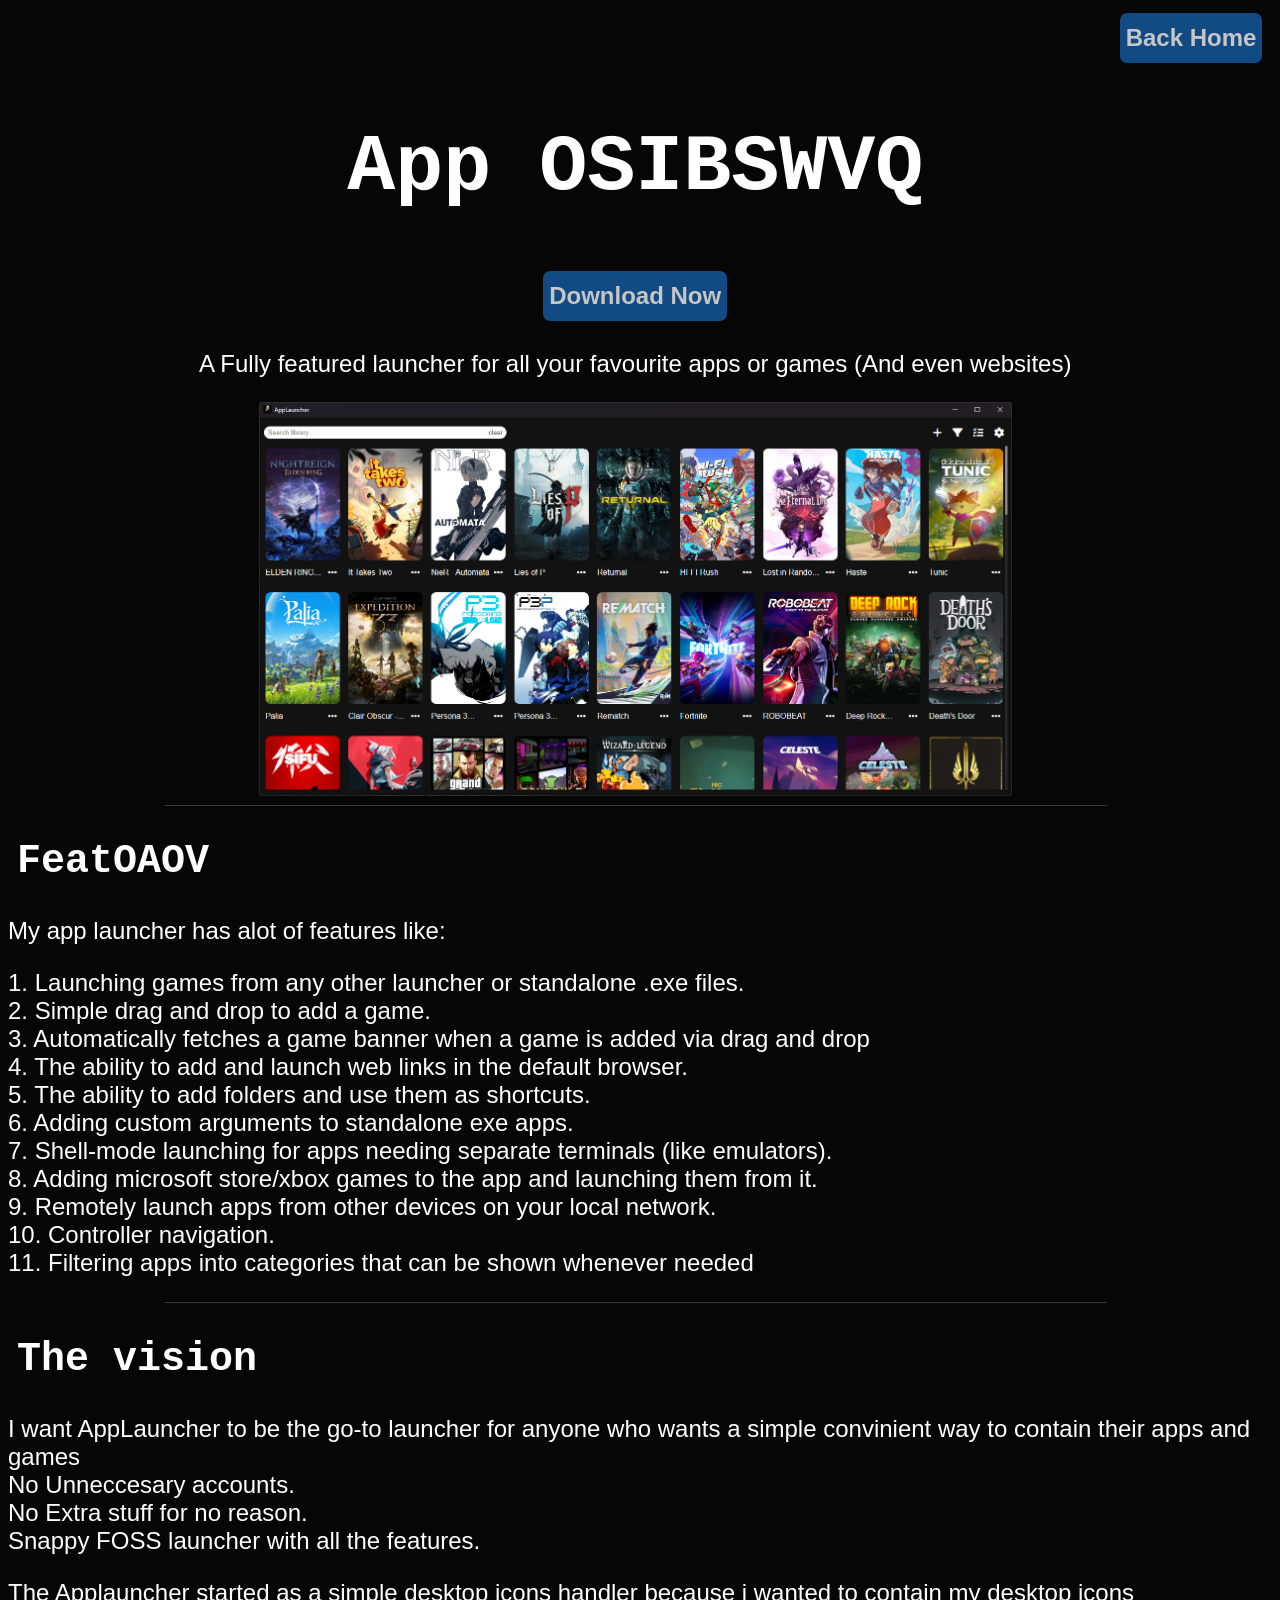
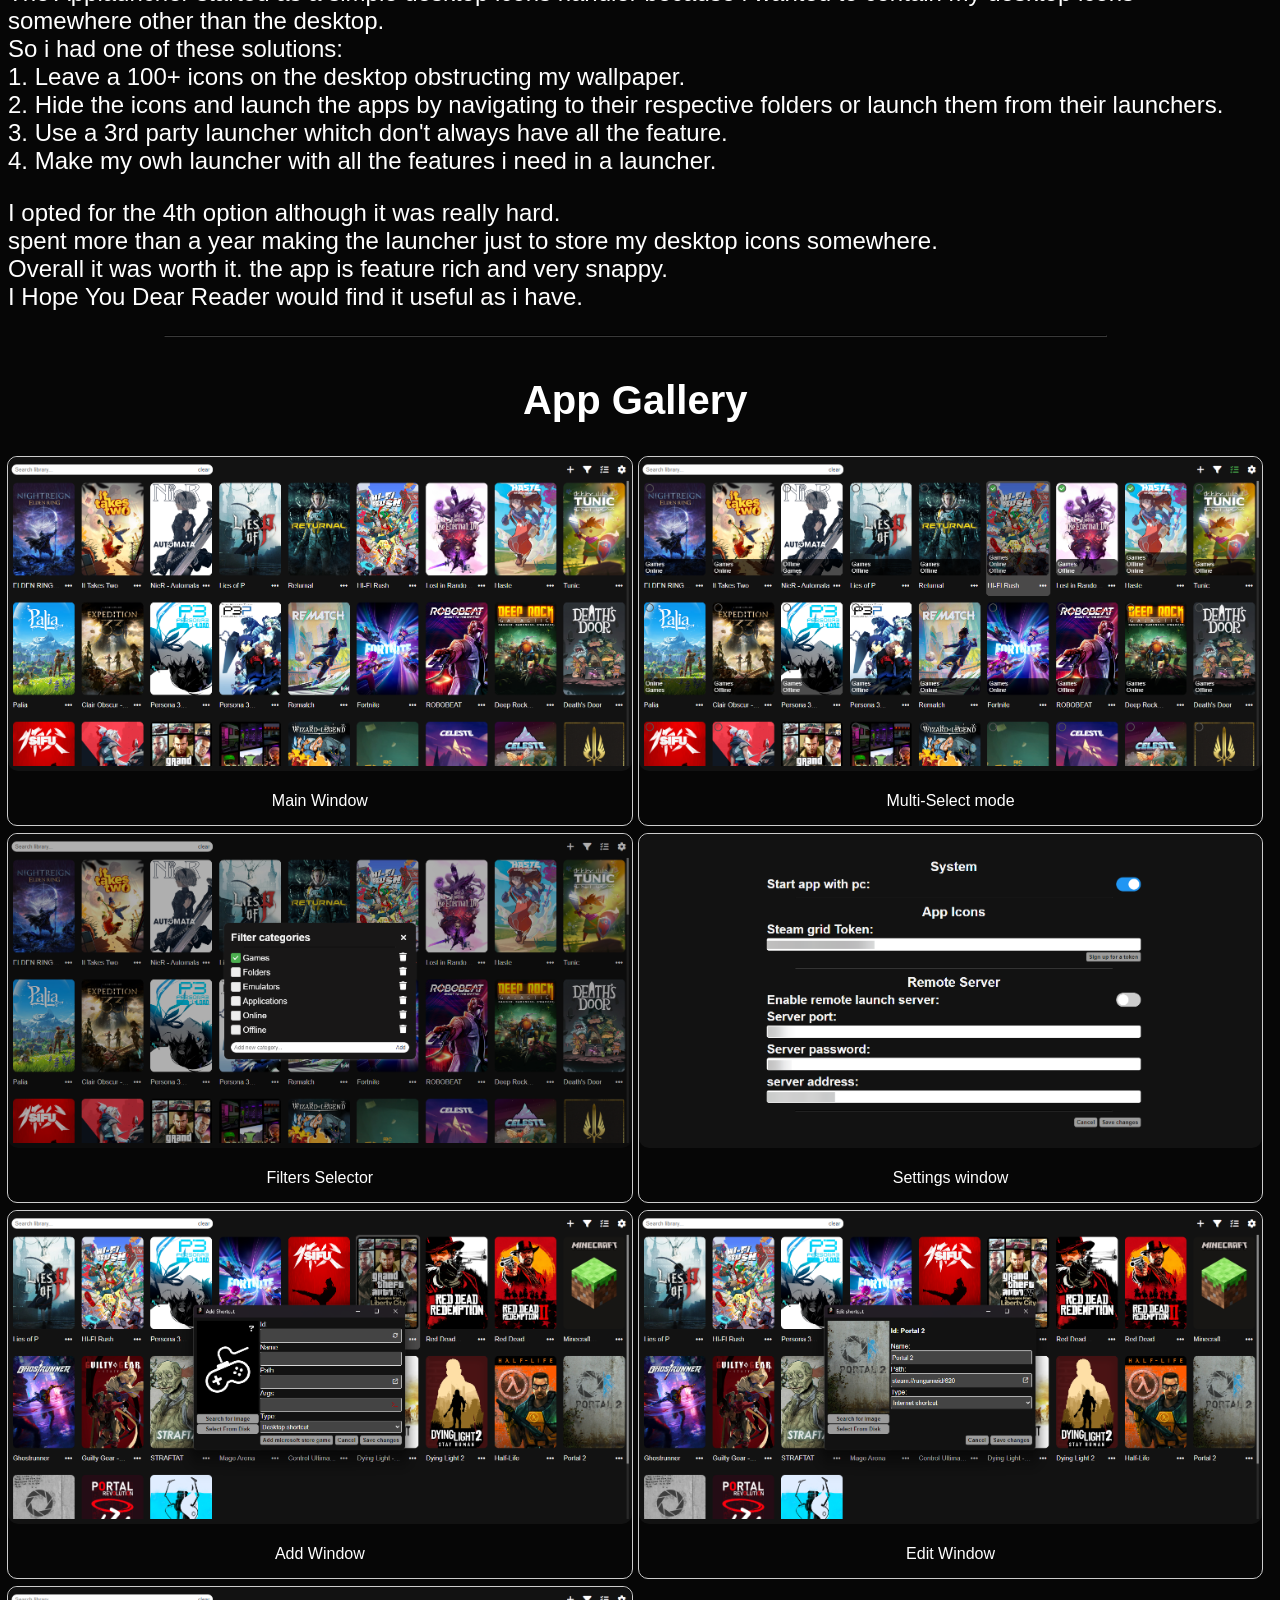
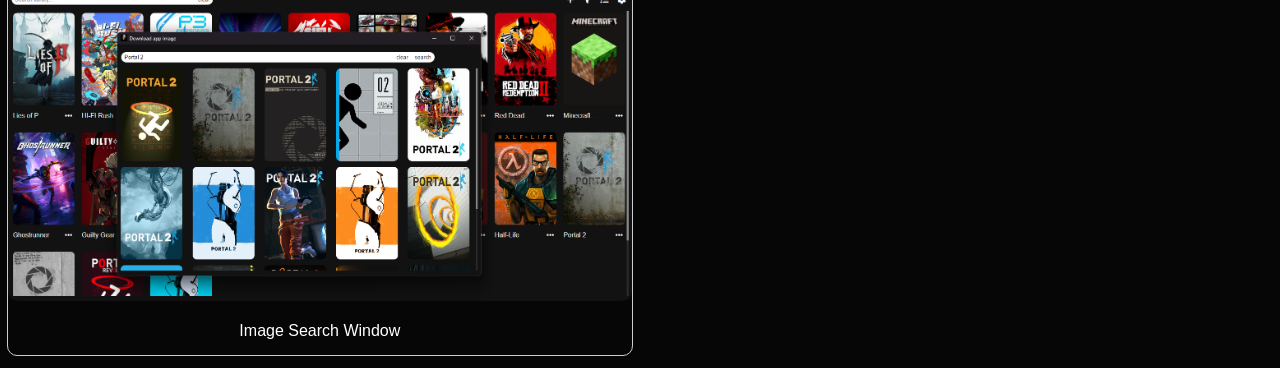
==== applauncher/index.html @ 3b8153cd "initial" ====
<!DOCTYPE html>
<html lang="en">

<head>
    <meta charset="UTF-8">
    <meta name="viewport" content="width=device-width, initial-scale=1.0">
    <title>App launcher</title>
    <style>
        body {
            background-color: rgb(6, 6, 6);
            height: 100%;
            width: 98%;
            color: white;
            overflow-wrap: anywhere;
            font-family: Arial, Helvetica, sans-serif;
        }

        .animation {
            font-family: "Space Mono", monospace;
            font-weight: 600;
            cursor: default;
            padding: 0rem clamp(0.2rem, 0.7vw, 3rem);
            border-radius: 5px;
            transition: 0.17s;
        }
    </style>
    <link rel="stylesheet" href="/index.css">
    <link rel="stylesheet" href="/webutils.css">
    <script src="/applauncher/script.js" defer></script>
</head>

<body>
    <div style="display: flex; flex-direction: row; justify-content: flex-end;">
        <button onclick="redirectToHome()">Back Home</button>
    </div>
    <div class="center">
        <h1 class="animation">App Launcher</h1>
    </div>
    <div class="center">
        <button onclick="redirectToAppLauncherDownload()">Download Now</button>
        <p>
            A Fully featured launcher for all your favourite apps or games (And even websites)
        </p>
    </div>
    <div class="center">
        <img src="/images/AppLauncher.png" alt="AppLauncher"
            style="cursor: pointer;">
    </div>
    <hr>
    <div>
        <h2 id="features" class="animation">Features</h2>
        <p>My app launcher has alot of features like:</p>
        <p>
            1. Launching games from any other launcher or standalone .exe files.<br>
            2. Simple drag and drop to add a game.<br>
            3. Automatically fetches a game banner when a game is added via drag and drop<br>
            4. The ability to add and launch web links in the default browser.<br>
            5. The ability to add folders and use them as shortcuts.<br>
            6. Adding custom arguments to standalone exe apps.<br>
            7. Shell-mode launching for apps needing separate terminals (like emulators).<br>
            8. Adding microsoft store/xbox games to the app and launching them from it.<br>
            9. Remotely launch apps from other devices on your local network.<br>
            10. Controller navigation.<br>
            11. Filtering apps into categories that can be shown whenever needed<br>
        </p>
    </div>
    <hr>
    <div>
        <h2 id="vision" class="animation">The vision</h2>
        <p>
            I want AppLauncher to be the go-to launcher for anyone who wants a simple convinient way to contain their apps and games<br>
            No Unneccesary accounts.<br>
            No Extra stuff for no reason.<br>
            Snappy FOSS launcher with all the features.
        </p>
        <p>
            The Applauncher started as a simple desktop icons handler because i wanted to contain my desktop icons
            somewhere other than the desktop.
            <br>So i had one of these solutions:<br>
            1. Leave a 100+ icons on the desktop obstructing my wallpaper.<br>
            2. Hide the icons and launch the apps by navigating to their respective folders or launch them from their
            launchers.<br>
            3. Use a 3rd party launcher whitch don't always have all the feature.<br>
            4. Make my owh launcher with all the features i need in a launcher.
        </p>
        <p>
            I opted for the 4th option although it was really hard.<br>
            spent more than a year making the launcher just to store my desktop icons somewhere.<br>
            Overall it was worth it. the app is feature rich and very snappy.<br>
            I Hope You Dear Reader would find it useful as i have.
        </p>
    </div>
    <hr>
    <div class="center">
        <h2 id="gallery">App Gallery</h2>
    </div>
    <div class="gal-container">
        <div class="gallery">
            <a target="_blank" href="/images/algallery/main.png">
                <img src="/images/algallery/main.png" alt="Main window image" width="600" height="400">
            </a>
            <div class="desc">Main Window</div>
        </div>
        <div class="gallery">
            <a target="_blank" href="/images/algallery/multiselect.png">
                <img src="/images/algallery/multiselect.png" alt="Multi-Select mode Image" width="600" height="400">
            </a>
            <div class="desc">Multi-Select mode</div>
        </div>
        <div class="gallery">
            <a target="_blank" href="/images/algallery/filters.png">
                <img src="/images/algallery/filters.png" alt="Filters Selector Image" width="600" height="400">
            </a>
            <div class="desc">Filters Selector</div>
        </div>
        <div class="gallery">
            <a target="_blank" href="/images/algallery/settings.png">
                <img src="/images/algallery/settings.png" alt="Settings window Image" width="600" height="400">
            </a>
            <div class="desc">Settings window</div>
        </div>
        <div class="gallery">
            <a target="_blank" href="/images/algallery/add.png">
                <img src="/images/algallery/add.png" alt="Add Window Image" width="600" height="400">
            </a>
            <div class="desc">Add Window</div>
        </div>
        <div class="gallery">
            <a target="_blank" href="/images/algallery/edit.png">
                <img src="/images/algallery/edit.png" alt="Edit Window Image" width="600" height="400">
            </a>
            <div class="desc">Edit Window</div>
        </div>
        <div class="gallery">
            <a target="_blank" href="/images/algallery/select.png">
                <img src="/images/algallery/select.png" alt="Image Search Window" width="600" height="400">
            </a>
            <div class="desc">Image Search Window</div>
        </div>
    </div>
</body>

</html>
---- index.css ----
.center {
    display: grid;
    place-items: center;
    margin: 0rem;
}

h1 {
    font-size: 5rem;
}

h2 {
    display: flex;
    font-size: 2.5rem;
    width: fit-content;
}

a,
p {
    font-size: 1.5rem;
    padding: 0rem;
}

img {
    width: 60%;
}

.bigImg {
    width: 90%;
    max-width: 1334px;
}

hr {
    border-color: #393939;
    width: 75%;
}

.overlay {
    width: 100%;
    height: 100%;
    position: fixed;
    top: 50%;
    left: 50%;
    transform: translate(-50%, -50%) scale(0);
    background-color: #09090976;
    z-index: 4;
    position: absolute;
    transition: transform 0.2s;
}

.overlay > #bg {
    z-index: 5;
    width: 100%;
    height: 100%;
}

.overlay > #bg > img {
    width: 85dvw;
    z-index: 10;
}

.overlay > a:link, a:visited {
    color: white;
    cursor: pointer;
    text-decoration: underline;
}

.overlay > a:link:active, a:visited:active {
    color: rgb(189, 189, 189);
}

.overlay.visible {
    transform: translate(-50%, -50%) scale(1);
}

.hidden {
    display: none;
}

.contain {
    box-sizing: border-box;
}

.animation:active,
.animation:focus,
.animation:hover {
    background-color: rgb(231, 231, 231);
    color: black;
}

button {
    height: 50px;
    background-color: rgba(30, 144, 255, 0.5);
    transition: 0.2s;
    border: none;
    border-radius: 7px;
    font-size: 1.5rem;
    font-weight: 600;
    margin-top: 5px;
    margin-bottom: 5px;
    color: rgb(198, 198, 198);
    cursor: pointer;
}

button:focus,
button:hover {
    background-color: rgba(30, 144, 255, 0.7);
    color: white;
}

button:active {
    background-color: rgba(30, 144, 255, 1);
    color: white;
}

::-webkit-scrollbar {
    width: 5px;
    height: 5px;
    margin: 2px;
    transition: 0.2s;
}

/* Track */
::-webkit-scrollbar-track {
    background: #292929; 
}

::-webkit-scrollbar-track-piece {
    background: #292929;
}
    
/* Handle */
::-webkit-scrollbar-thumb {
    background: #888; 
}

/* Handle on hover */
::-webkit-scrollbar-thumb:hover {
    background: #555; 
}
---- webutils.css ----
:root {
    --gap: 7px;
    --bg: #0f1115;
    --card: #141414;
    --text: #e7eaf0;
    --muted: #9aa3b2;
    --radius: 10px;
}

div.gallery {
    margin: 0px;
    border: 1px solid #ccc;
    width: 100%;
    border-radius: 10px;
}

div.gallery:hover {
    border: 1px solid #777;
}

div.gallery img {
    width: 100%;
    height: auto;
    border-radius: 10px;
}

div.desc {
    padding: 15px;
    text-align: center;
}

.gal-container {
    display: grid;
    grid-template-columns: repeat(auto-fill, minmax(33%, 1fr));
    gap: 7px;
    place-items: center;
}

/* Masonry powered by CSS columns */
.masonry {
    column-width: 320px;
    /* min width of a column */
    column-gap: var(--gap);
    padding: 20px;
    max-width: 1400px;
    margin: 0 auto 60px;
}

.card {
    /* each item */
    break-inside: avoid;
    /* keep item from splitting across columns */
    margin: 0 0 var(--gap);
    display: block;
    background: var(--card);
    border-radius: var(--radius);
    overflow: hidden;
    box-shadow: 0 6px 24px rgba(0, 0, 0, 0.35);
    transform: translateZ(0);
    /* paint optimization */
}

.card img {
    width: 100%;
    height: auto;
    display: block;
    object-fit: cover;
    aspect-ratio: auto;
    filter: saturate(1.05);
    transition: scale 0.25s ease;
}

.card:hover img {
    scale: 1.02;
}

.meta {
    padding: 12px 14px 14px;
    display: flex;
    align-items: center;
    justify-content: center;
    gap: 10px;
}

.meta .title {
    font-weight: 700;
}

.meta .sub {
    color: var(--muted);
    font-size: 0.9rem;
}

/* Optional: lightbox-ish focus state */
.card:focus-visible {
    outline: 2px solid #7aa2ff;
    outline-offset: 3px;
}

/* Responsive tweaks: reduce gaps on tiny screens */
@media (max-width: 460px) {
    :root {
        --gap: 7px;
    }

    .masonry {
        padding: 14px;
    }
}
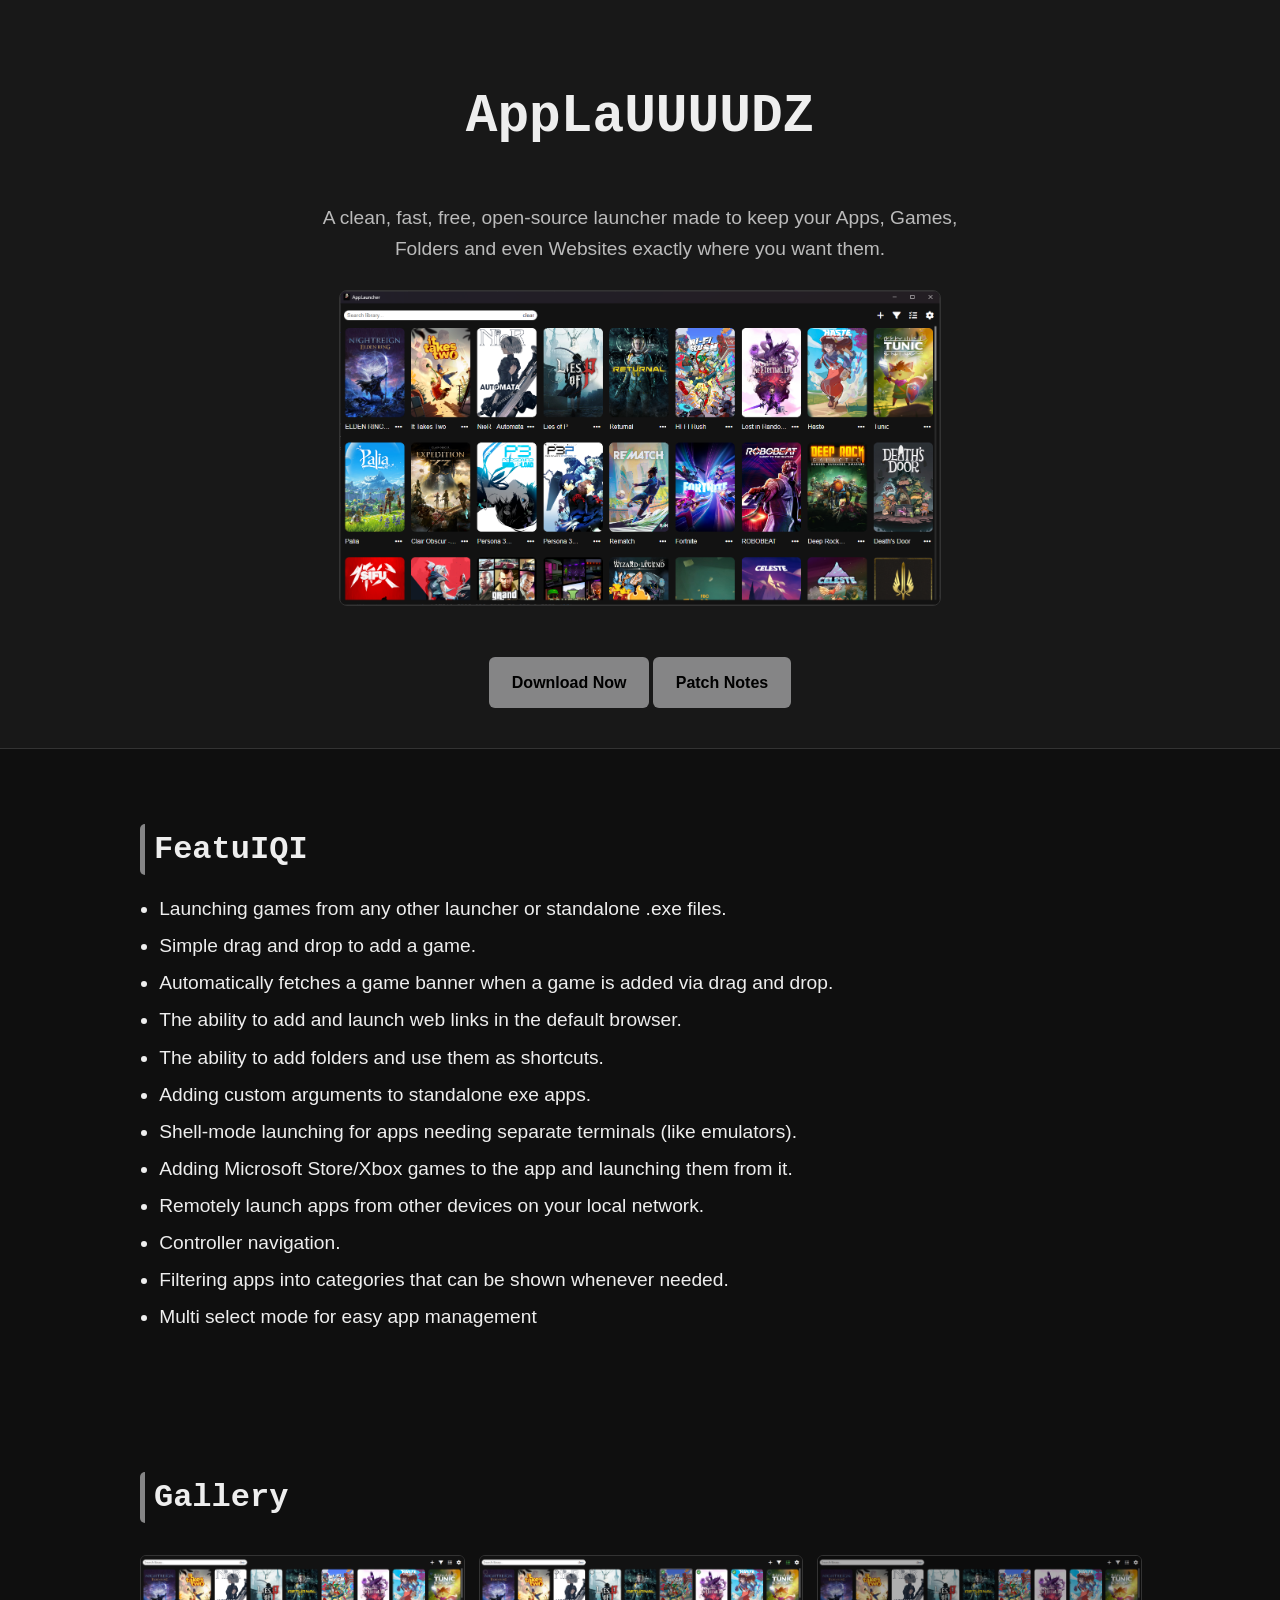
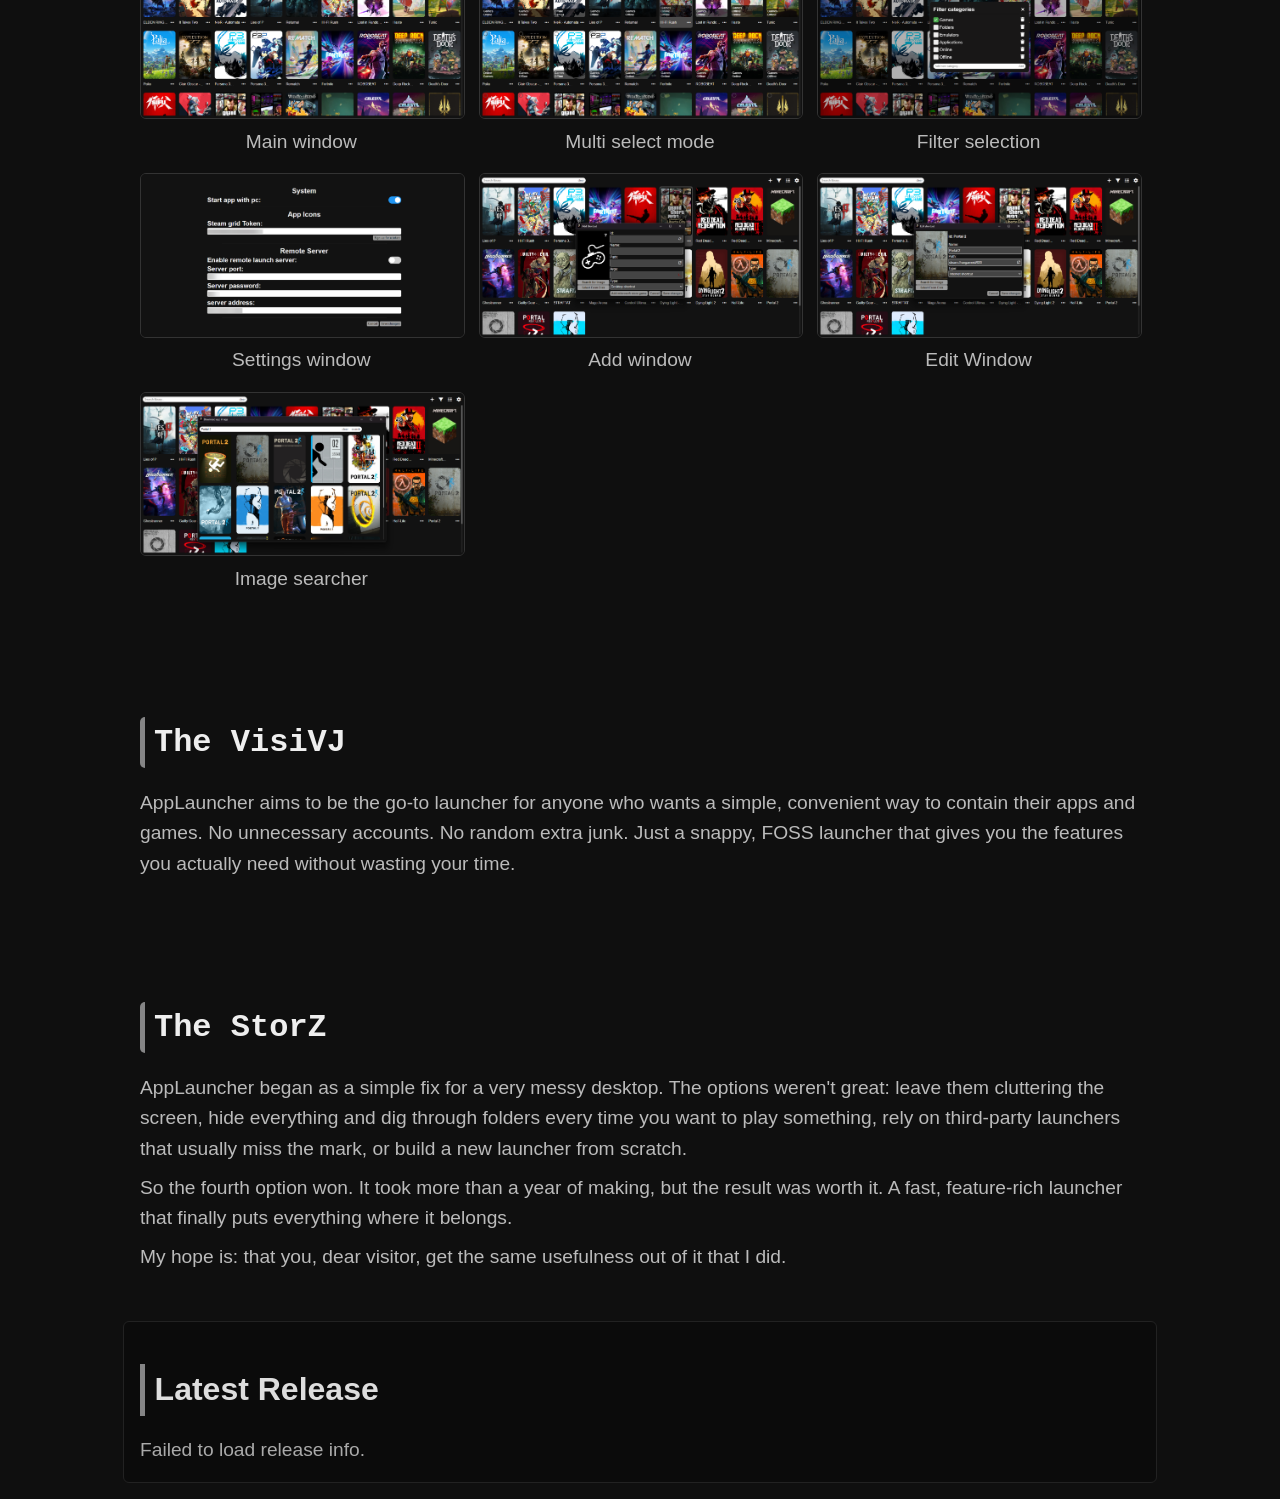
==== commit 03422f0f: "applauncher site edit" ====
--- a/applauncher/index.html
+++ b/applauncher/index.html
@@ -2,17 +2,16 @@
 <html lang="en">
 
 <head>
-    <meta charset="UTF-8">
-    <meta name="viewport" content="width=device-width, initial-scale=1.0">
-    <title>App launcher</title>
+    <meta charset="UTF-8" />
+    <meta name="viewport" content="width=device-width, initial-scale=1.0" />
+    <title>AppLauncher - iamtommy.net</title>
     <style>
         body {
-            background-color: rgb(6, 6, 6);
-            height: 100%;
-            width: 98%;
-            color: white;
-            overflow-wrap: anywhere;
-            font-family: Arial, Helvetica, sans-serif;
+            margin: 0;
+            font-family: Arial, sans-serif;
+            background: #0f0f0f;
+            color: #eee;
+            line-height: 1.6;
         }
 
         .animation {
@@ -24,120 +23,119 @@
             transition: 0.17s;
         }
     </style>
-    <link rel="stylesheet" href="/index.css">
-    <link rel="stylesheet" href="/webutils.css">
+    <link rel="stylesheet" href="/applauncher/style.css">
+    <!-- <link rel="stylesheet" href="/webutils.css"> -->
     <script src="/applauncher/script.js" defer></script>
 </head>
 
 <body>
-    <div style="display: flex; flex-direction: row; justify-content: flex-end;">
-        <button onclick="redirectToHome()">Back Home</button>
-    </div>
-    <div class="center">
-        <h1 class="animation">App Launcher</h1>
-    </div>
-    <div class="center">
-        <button onclick="redirectToAppLauncherDownload()">Download Now</button>
-        <p>
-            A Fully featured launcher for all your favourite apps or games (And even websites)
+    <header>
+        <div class="center">
+            <h1 class="animation">AppLauncher</h1>
+        </div>
+        <p>A clean, fast, free, open-source launcher made to keep your Apps, Games, Folders and even Websites exactly
+            where you want them.</p>
+        <br>
+        <img src="/images/AppLauncher.png" alt="AppLauncher Preview" onclick="popupPhoto('AppLauncher.png')"
+            style="max-width:600px;width:100%;border-radius:8px;border:1px solid #333;margin-bottom:1.5rem;" />
+        <br>
+        <a id="download-btn" href="https://github.com/Tommy1250/AppLauncherUI/releases"
+            class="utilbtn">Download Now</a>
+        <a href="#patchNotes"
+            class="utilbtn">Patch Notes</a>
+    </header>
+
+    <section id="features">
+        <h2 class="animation">Features</h2>
+        <ul class="feature-list">
+            <li>Launching games from any other launcher or standalone .exe files.</li>
+            <li>Simple drag and drop to add a game.</li>
+            <li>Automatically fetches a game banner when a game is added via drag and drop.</li>
+            <li>The ability to add and launch web links in the default browser.</li>
+            <li>The ability to add folders and use them as shortcuts.</li>
+            <li>Adding custom arguments to standalone exe apps.</li>
+            <li>Shell-mode launching for apps needing separate terminals (like emulators).</li>
+            <li>Adding Microsoft Store/Xbox games to the app and launching them from it.</li>
+            <li>Remotely launch apps from other devices on your local network.</li>
+            <li>Controller navigation.</li>
+            <li>Filtering apps into categories that can be shown whenever needed.</li>
+            <li>Multi select mode for easy app management</li>
+        </ul>
+    </section>
+
+    <section id="gallery">
+        <h2 class="animation">Gallery</h2>
+        <div class="gallery">
+            <div>
+                <img src="/images/algallery/main.png" alt="Main View" onclick="popupPhoto('main.png')" />
+                <p class="center">Main window</p>
+            </div>
+            <div>
+                <img src="/images/algallery/multiselect.png" alt="Multi Select"
+                    onclick="popupPhoto('multiselect.png')" />
+                <p class="center">Multi select mode</p>
+            </div>
+            <div>
+                <img src="/images/algallery/filters.png" alt="Filters" onclick="popupPhoto('filters.png')" />
+                <p class="center">Filter selection</p>
+            </div>
+            <div>
+                <img src="/images/algallery/settings.png" alt="Settings" onclick="popupPhoto('settings.png')" />
+                <p class="center">Settings window</p>
+            </div>
+            <div>
+                <img src="/images/algallery/add.png" alt="Add Window" onclick="popupPhoto('add.png')" />
+                <p class="center">Add window</p>
+            </div>
+            <div>
+                <img src="/images/algallery/edit.png" alt="Edit Window" onclick="popupPhoto('edit.png')" />
+                <p class="center">Edit Window</p>
+            </div>
+            <div>
+                <img src="/images/algallery/select.png" alt="Selection Window" onclick="popupPhoto('select.png')" />
+                <p class="center">Image searcher</p>
+            </div>
+        </div>
+    </section>
+
+    <section id="vision">
+        <h2 class="animation">The Vision</h2>
+        <p>AppLauncher aims to be the go-to launcher for anyone who wants a simple, convenient way to contain their apps
+            and games. No unnecessary accounts. No random extra junk. Just a snappy, FOSS launcher that gives you the
+            features you actually need without wasting your time.</p>
+    </section>
+
+    <section id="story">
+        <h2 class="animation">The Story</h2>
+        <p>AppLauncher began as a simple fix for a very messy desktop. The options weren't great: leave them cluttering the screen, hide
+            everything and dig through folders every time you want to play something, rely on third-party launchers that
+            usually miss the mark, or build a new launcher from scratch.</p>
+        <p>So the fourth option won. It took more than a year of making,
+            but the result was worth it. A fast, feature-rich launcher that finally puts everything where it belongs.
         </p>
-    </div>
-    <div class="center">
-        <img src="/images/AppLauncher.png" alt="AppLauncher"
-            style="cursor: pointer;">
-    </div>
-    <hr>
-    <div>
-        <h2 id="features" class="animation">Features</h2>
-        <p>My app launcher has alot of features like:</p>
-        <p>
-            1. Launching games from any other launcher or standalone .exe files.<br>
-            2. Simple drag and drop to add a game.<br>
-            3. Automatically fetches a game banner when a game is added via drag and drop<br>
-            4. The ability to add and launch web links in the default browser.<br>
-            5. The ability to add folders and use them as shortcuts.<br>
-            6. Adding custom arguments to standalone exe apps.<br>
-            7. Shell-mode launching for apps needing separate terminals (like emulators).<br>
-            8. Adding microsoft store/xbox games to the app and launching them from it.<br>
-            9. Remotely launch apps from other devices on your local network.<br>
-            10. Controller navigation.<br>
-            11. Filtering apps into categories that can be shown whenever needed<br>
-        </p>
-    </div>
-    <hr>
-    <div>
-        <h2 id="vision" class="animation">The vision</h2>
-        <p>
-            I want AppLauncher to be the go-to launcher for anyone who wants a simple convinient way to contain their apps and games<br>
-            No Unneccesary accounts.<br>
-            No Extra stuff for no reason.<br>
-            Snappy FOSS launcher with all the features.
-        </p>
-        <p>
-            The Applauncher started as a simple desktop icons handler because i wanted to contain my desktop icons
-            somewhere other than the desktop.
-            <br>So i had one of these solutions:<br>
-            1. Leave a 100+ icons on the desktop obstructing my wallpaper.<br>
-            2. Hide the icons and launch the apps by navigating to their respective folders or launch them from their
-            launchers.<br>
-            3. Use a 3rd party launcher whitch don't always have all the feature.<br>
-            4. Make my owh launcher with all the features i need in a launcher.
-        </p>
-        <p>
-            I opted for the 4th option although it was really hard.<br>
-            spent more than a year making the launcher just to store my desktop icons somewhere.<br>
-            Overall it was worth it. the app is feature rich and very snappy.<br>
-            I Hope You Dear Reader would find it useful as i have.
-        </p>
-    </div>
-    <hr>
-    <div class="center">
-        <h2 id="gallery">App Gallery</h2>
-    </div>
-    <div class="gal-container">
-        <div class="gallery">
-            <a target="_blank" href="/images/algallery/main.png">
-                <img src="/images/algallery/main.png" alt="Main window image" width="600" height="400">
-            </a>
-            <div class="desc">Main Window</div>
-        </div>
-        <div class="gallery">
-            <a target="_blank" href="/images/algallery/multiselect.png">
-                <img src="/images/algallery/multiselect.png" alt="Multi-Select mode Image" width="600" height="400">
-            </a>
-            <div class="desc">Multi-Select mode</div>
-        </div>
-        <div class="gallery">
-            <a target="_blank" href="/images/algallery/filters.png">
-                <img src="/images/algallery/filters.png" alt="Filters Selector Image" width="600" height="400">
-            </a>
-            <div class="desc">Filters Selector</div>
-        </div>
-        <div class="gallery">
-            <a target="_blank" href="/images/algallery/settings.png">
-                <img src="/images/algallery/settings.png" alt="Settings window Image" width="600" height="400">
-            </a>
-            <div class="desc">Settings window</div>
-        </div>
-        <div class="gallery">
-            <a target="_blank" href="/images/algallery/add.png">
-                <img src="/images/algallery/add.png" alt="Add Window Image" width="600" height="400">
-            </a>
-            <div class="desc">Add Window</div>
-        </div>
-        <div class="gallery">
-            <a target="_blank" href="/images/algallery/edit.png">
-                <img src="/images/algallery/edit.png" alt="Edit Window Image" width="600" height="400">
-            </a>
-            <div class="desc">Edit Window</div>
-        </div>
-        <div class="gallery">
-            <a target="_blank" href="/images/algallery/select.png">
-                <img src="/images/algallery/select.png" alt="Image Search Window" width="600" height="400">
-            </a>
-            <div class="desc">Image Search Window</div>
+        <p>My hope is: that you, dear visitor, get the same usefulness out of it that I did.</p>
+    </section>
+
+    <div id="patchNotes"></div>
+
+    <div class="overlay hidden center" id="overlay">
+        <div id="bg" class="center">
+            <img id="appimg">
         </div>
     </div>
+
+    <template id="versionInfo">
+        <h2 id="PatchNotes" class="animation">Latest Release</h2>
+        <p><strong>Version:</strong>
+        <p id="tagname">Unknown</p>
+        </p>
+        <p><strong>Patch Notes:</strong></p>
+        <div style="padding-left:1rem;margin-bottom:1rem;">
+            <p id="patchNotes"></p>
+        </div>
+        <p><strong>Checksum:</strong> <span class="muted wrap" id="checksum"></span></p>
+        <p style="margin-top:0.8rem;"><a style="color:#4da3ff;" id="downloadLink">Download release</a></p>
+    </template>
 </body>
 
 </html>
--- a/applauncher/style.css
+++ b/applauncher/style.css
@@ -0,0 +1,197 @@
+header {
+    padding: 2.5rem 2rem;
+    background: #181818;
+    text-align: center;
+    border-bottom: 1px solid #333;
+}
+
+header p {
+    max-width: 700px;
+}
+
+p {
+    margin: 0.5rem auto 0;
+    font-size: 1.2rem;
+    color: #bbb;
+}
+
+li {
+    font-size: 1.2rem;
+}
+
+header h1 {
+    font-size: 3.3rem;
+}
+
+section {
+    padding: 3rem 2rem;
+    max-width: 1000px;
+    margin: auto;
+}
+
+h2 {
+    font-size: 2rem;
+    margin-bottom: 1.2rem;
+    /* border-left: 5px solid #4da3ff; */
+    border-left: 5px solid #858586;
+    padding-left: 0.6rem;
+}
+
+.gallery {
+    display: grid;
+    grid-template-columns: repeat(auto-fit, minmax(240px, 1fr));
+    gap: 1rem;
+    margin-top: 2rem;
+}
+
+.gallery img {
+    width: 100%;
+    border-radius: 6px;
+    border: 1px solid #333;
+    cursor: pointer;
+    transition: transform 0.3s ease;
+}
+
+.gallery img:hover {
+    transform: scale(1.05);
+}
+
+.feature-list {
+    margin-top: 1rem;
+    padding-left: 1.2rem;
+}
+
+.feature-list li {
+    margin: 0.4rem 0;
+}
+
+.center {
+    display: grid;
+    place-items: center;
+    margin: 0rem;
+}
+
+footer {
+    text-align: center;
+    padding: 2rem;
+    color: #999;
+    background: #111;
+    border-top: 1px solid #333;
+}
+
+.release-card {
+    background: #0b0b0b;
+    border: 1px solid #222;
+    padding: 1rem;
+    border-radius: 6px;
+    margin-bottom: 1rem;
+    color: #ddd;
+}
+
+.muted {
+    color: #aaa;
+}
+
+/* Modal styles */
+#imageModal {
+    display: none;
+    position: fixed;
+    z-index: 999;
+    padding-top: 60px;
+    left: 0;
+    top: 0;
+    width: 100%;
+    height: 100%;
+    overflow: auto;
+    background-color: rgba(0, 0, 0, 0.9);
+}
+
+#imageModal img {
+    margin: auto;
+    display: block;
+    max-width: 90%;
+    max-height: 80%;
+}
+
+#imageModal span {
+    position: absolute;
+    top: 20px;
+    right: 35px;
+    color: #fff;
+    font-size: 40px;
+    font-weight: bold;
+    cursor: pointer;
+}
+
+.overlay {
+    width: 100%;
+    height: 100%;
+    position: fixed;
+    top: 50%;
+    left: 50%;
+    transform: translate(-50%, -50%) scale(0);
+    background-color: #09090976;
+    z-index: 4;
+    position: absolute;
+    transition: transform 0.2s;
+}
+
+.overlay > #bg {
+    z-index: 5;
+    width: 100%;
+    height: 100%;
+}
+
+.overlay > #bg > img {
+    width: 85dvw;
+    z-index: 10;
+}
+
+.overlay.visible {
+    transform: translate(-50%, -50%) scale(1);
+}
+
+.hidden {
+    display: none;
+}
+
+.wrap {
+    overflow-wrap: anywhere;
+}
+
+::-webkit-scrollbar {
+    width: 5px;
+    height: 5px;
+    margin: 2px;
+    transition: 0.2s;
+}
+
+/* Track */
+::-webkit-scrollbar-track {
+    background: #292929; 
+}
+
+::-webkit-scrollbar-track-piece {
+    background: #292929;
+}
+    
+/* Handle */
+::-webkit-scrollbar-thumb {
+    background: #888; 
+}
+
+/* Handle on hover */
+::-webkit-scrollbar-thumb:hover {
+    background: #555; 
+}
+
+.utilbtn {
+    display:inline-block;
+    margin-top:1.2rem;
+    padding:0.8rem 1.4rem;
+    background:#858586;
+    color:#000;
+    font-weight:bold;
+    border-radius:6px;
+    text-decoration:none;
+}
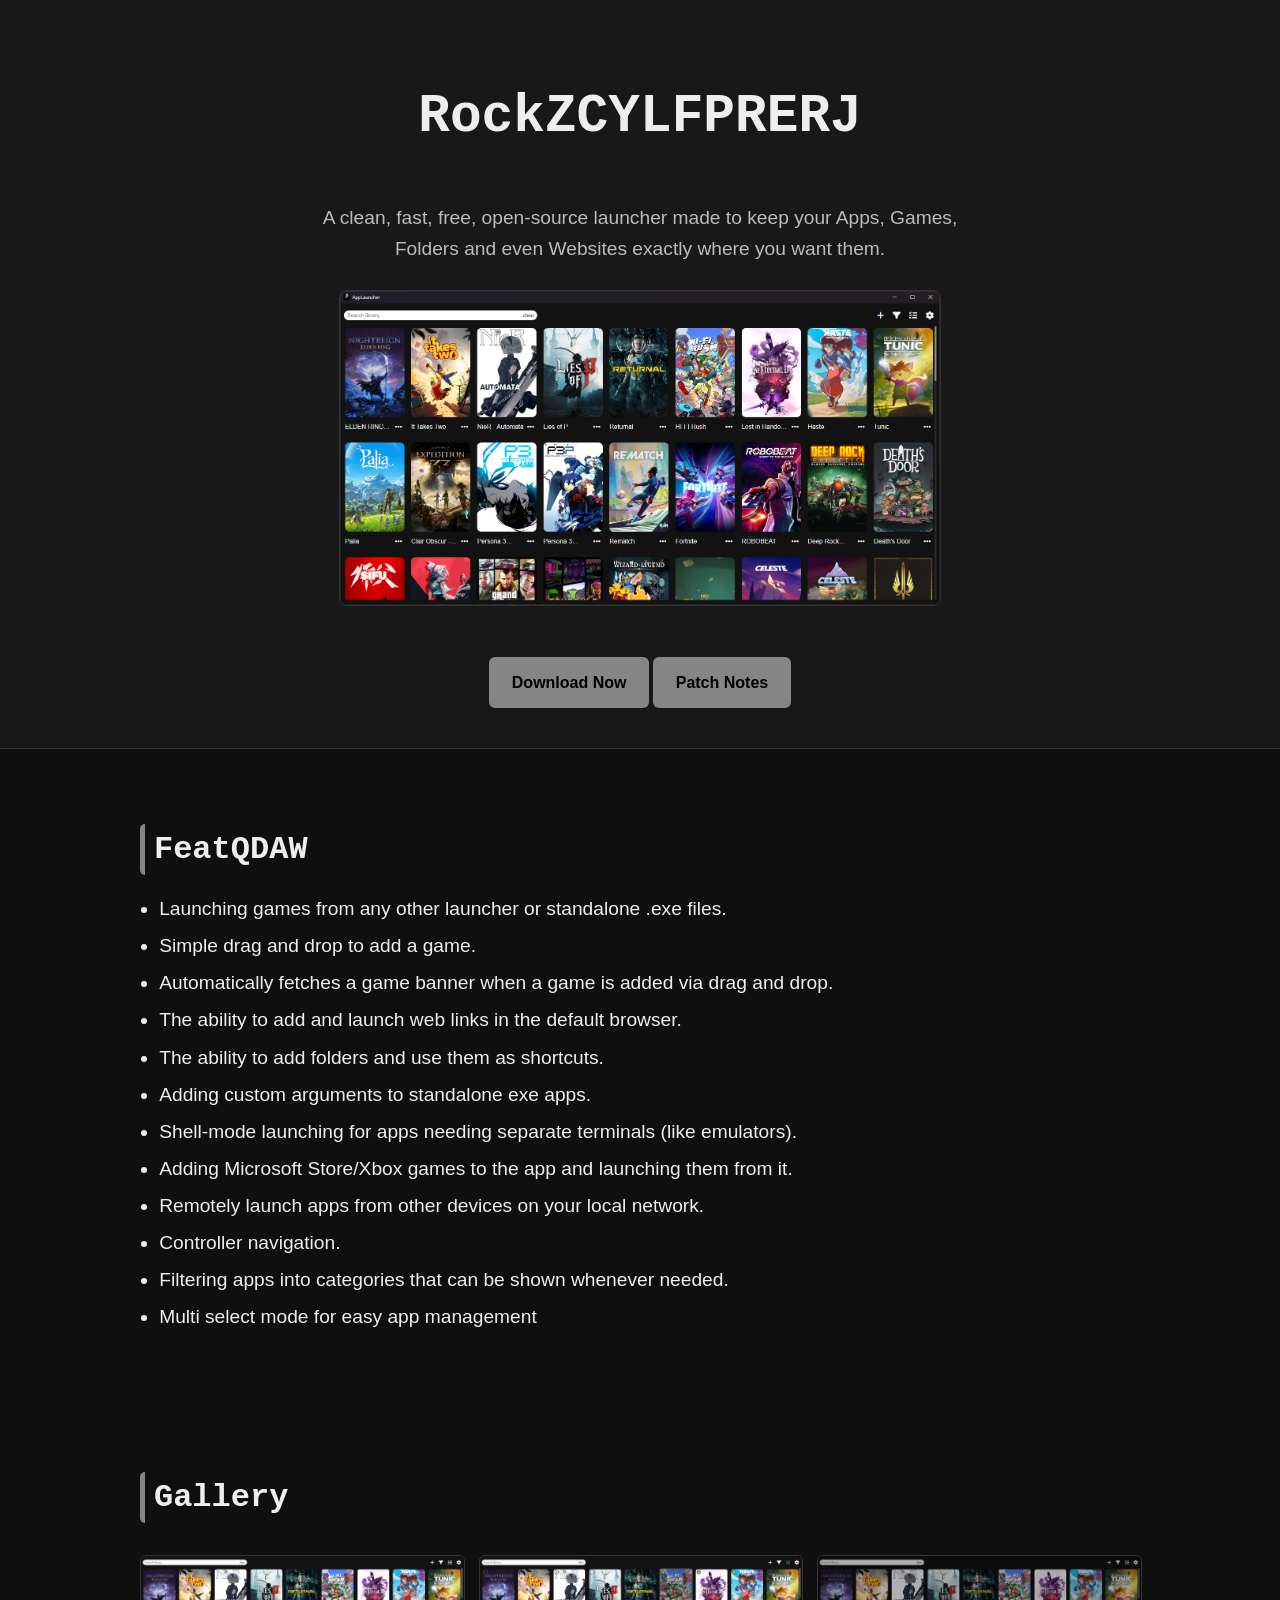
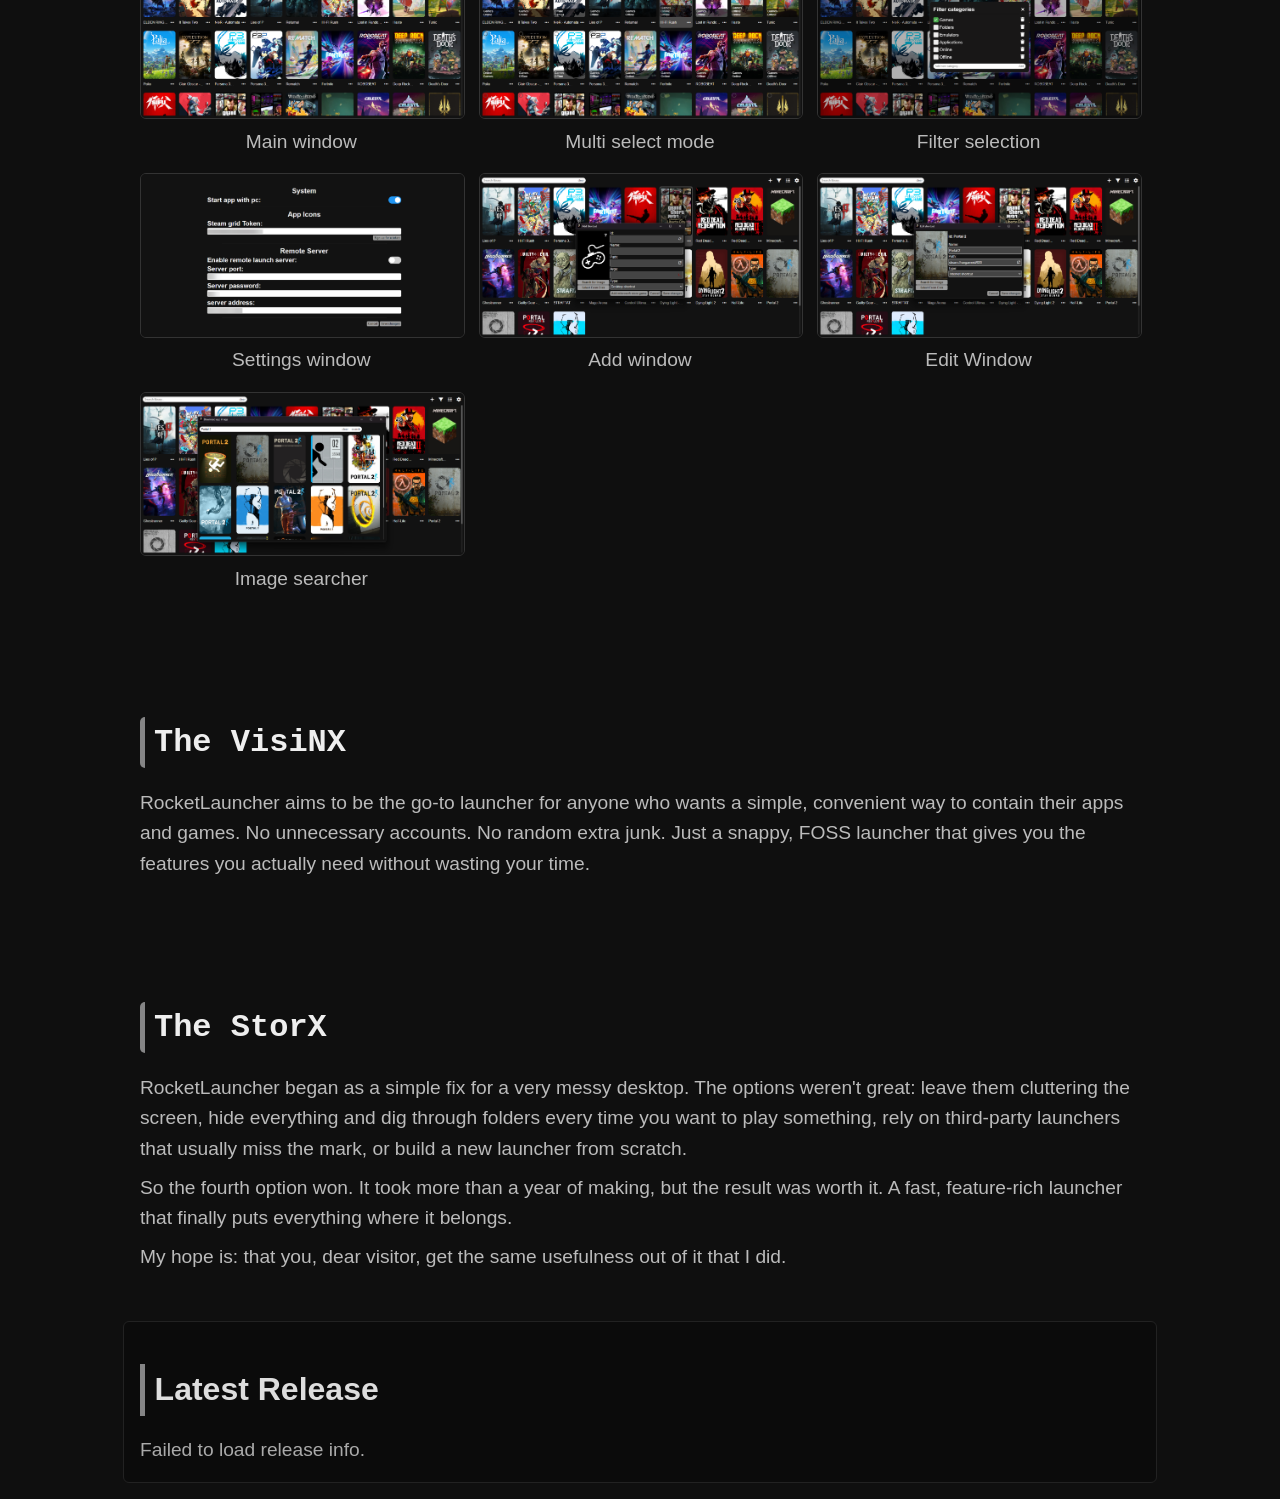
==== commit 6485e33b: "rebranding and changed urls" ====
--- a/applauncher/index.html
+++ b/applauncher/index.html
@@ -4,7 +4,7 @@
 <head>
     <meta charset="UTF-8" />
     <meta name="viewport" content="width=device-width, initial-scale=1.0" />
-    <title>AppLauncher - iamtommy.net</title>
+    <title>RocketLauncher - Tommy1250</title>
     <style>
         body {
             margin: 0;
@@ -31,7 +31,7 @@
 <body>
     <header>
         <div class="center">
-            <h1 class="animation">AppLauncher</h1>
+            <h1 class="animation">RocketLauncher</h1>
         </div>
         <p>A clean, fast, free, open-source launcher made to keep your Apps, Games, Folders and even Websites exactly
             where you want them.</p>
@@ -100,14 +100,14 @@
 
     <section id="vision">
         <h2 class="animation">The Vision</h2>
-        <p>AppLauncher aims to be the go-to launcher for anyone who wants a simple, convenient way to contain their apps
+        <p>RocketLauncher aims to be the go-to launcher for anyone who wants a simple, convenient way to contain their apps
             and games. No unnecessary accounts. No random extra junk. Just a snappy, FOSS launcher that gives you the
             features you actually need without wasting your time.</p>
     </section>
 
     <section id="story">
         <h2 class="animation">The Story</h2>
-        <p>AppLauncher began as a simple fix for a very messy desktop. The options weren't great: leave them cluttering the screen, hide
+        <p>RocketLauncher began as a simple fix for a very messy desktop. The options weren't great: leave them cluttering the screen, hide
             everything and dig through folders every time you want to play something, rely on third-party launchers that
             usually miss the mark, or build a new launcher from scratch.</p>
         <p>So the fourth option won. It took more than a year of making,
